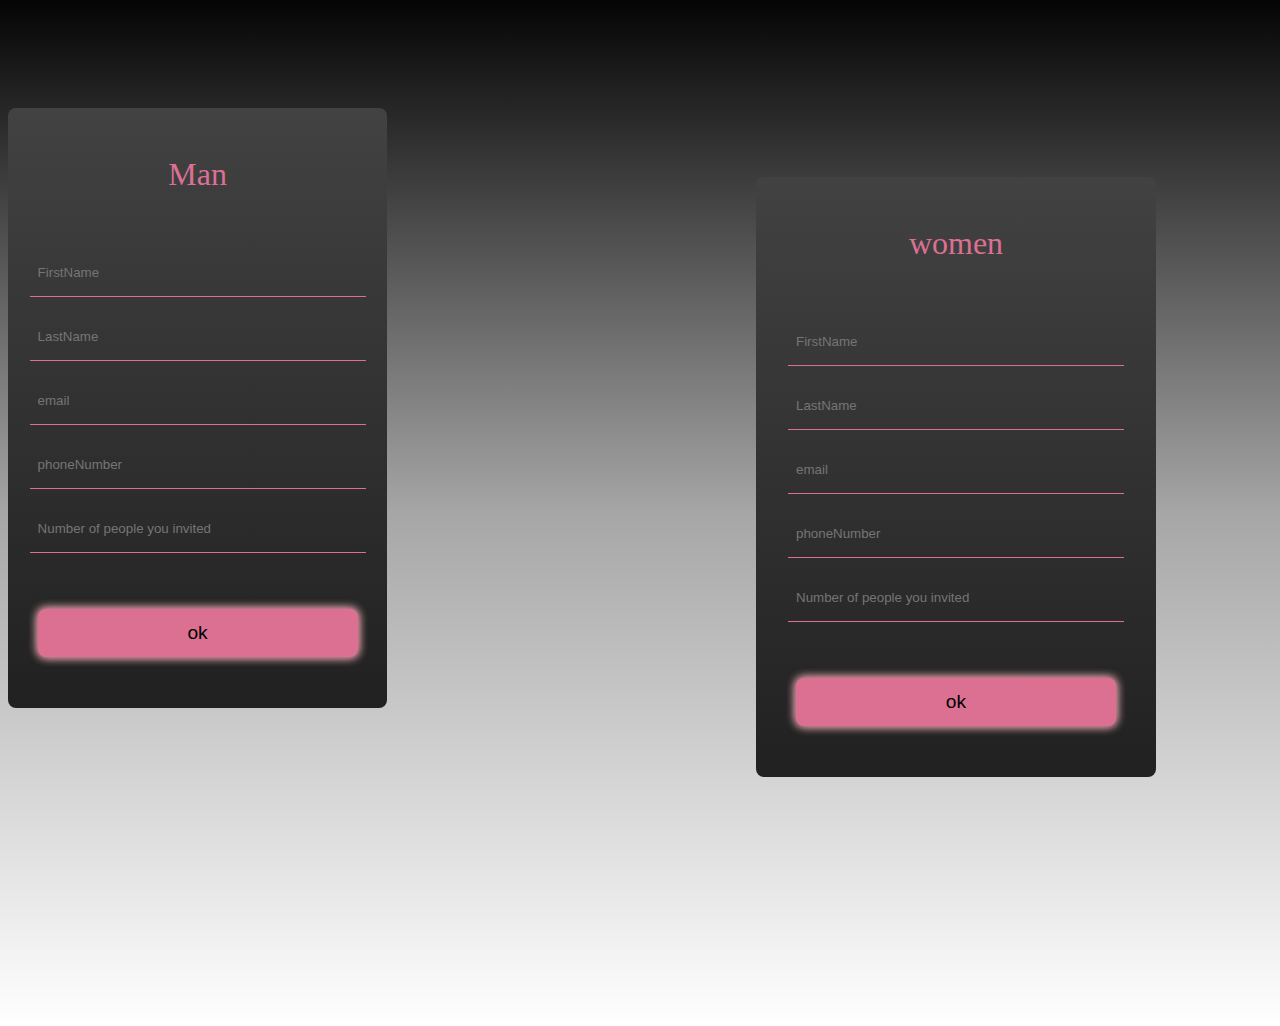
==== contart.html @ debbd113 "done40%" ====
<!DOCTYPE html>
<html lang="en">
<head>
    <meta charset="UTF-8">
    <meta name="viewport" content="width=device-width, initial-scale=1.0">
    <link rel="stylesheet" href="contart.css">
    <title>Document</title>
</head>
<body>
    <div class="men">
        <form class="formM" action="">
            <p class="title">Man</p>
            <input placeholder="FirstName" class="username input" type="text">
            <input placeholder="LastName" class="username input" type="text">
            <input placeholder="email" class=" username input" type="email">
            <input placeholder="phoneNumber" class="username input" type="number">
            <input placeholder="Number of people you invited" class="username input" type="number">
            <button class="btn" type="submit">ok</button>
        </form>
    </div>
    <div class="women">
        <form class="formW" action="">
            <p class="title">women</p>
            <input placeholder="FirstName" class="username input" type="text">
            <input placeholder="LastName" class="username input" type="text">
            <input placeholder="email" class=" username input" type="email">
            <input placeholder="phoneNumber" class="username input" type="number">
            <input placeholder="Number of people you invited" class="username input" type="number">
            <button class="btn" type="submit">ok</button>
        </form>
    </div>
</body>
</html>
---- contart.css ----
body{
    padding-top: 100px; 
    height: 910px; 
    background: linear-gradient(#000000fb, #00000059, transparent), url("https://scontent.ftun14-1.fna.fbcdn.net/v/t39.30808-6/368003228_838346017740961_6532836398386097145_n.jpg?_nc_cat=102&ccb=1-7&_nc_sid=5f2048&_nc_ohc=3JjwQperxpMAX9u0bwL&_nc_ht=scontent.ftun14-1.fna&oh=00_AfDxGzvEiBJ7hRl9Wq44_Z9TQiPnQ16g_jz0-GvEoYDHyA&oe=65604F66") no-repeat center; 
    background-size:100%
}
::selection {
  background-color: gray;
}

.men {
  margin: 0 auto;
  display: flex;
  justify-content: center;
  align-items: center;
}

.formM{
    position: relative;
    margin-right: 70%;
    margin-top:%;
margin-left: %;
  width: 400px;
  height: 600px;
  background-image: linear-gradient(to bottom, #424242,#212121);
  display: flex;
  align-items: center;
  flex-direction: column;
  border-radius: 0.5rem;
}

.title {
  color: palevioletred;
  margin: 3rem 0;
  font-size: 2rem;
}

.input {
  margin: 0.5rem 0;
  padding: 1rem 0.5rem;
  width: 20rem;
  background-color: inherit;
  color: white;
  border: none;
  outline: none;
}

.username {
  border-bottom: 1px solid palevioletred;
  transition: all 400ms;
}

.username:hover {
  background-color: #424242;
  border: none;
  border-radius: 0.5rem;
}



.btn {
  height: 3rem;
  width: 20rem;
  margin-top: 3rem;
  background-color:  palevioletred;
  border-radius: 0.5rem;
  border: none;
  font-size: 1.2rem;
  transition: all 400ms;
  box-shadow: 0 0 10px  palevioletred, 0 0 10px antiquewhite;
}

.btn:hover {
  background-color:  palevioletred;
  box-shadow: none;
}
.women{
    margin: 0 auto;
    display: flex;
    justify-content: center;
    align-items: center;
}
.formW{
    position: relative;
    margin-right: -50%;
    margin-top: -42%;
  width: 400px;
  height: 600px;
  background-image: linear-gradient(to bottom, #424242,#212121);
  display: flex;
  align-items: center;
  flex-direction: column;
  border-radius: 0.5rem;
}
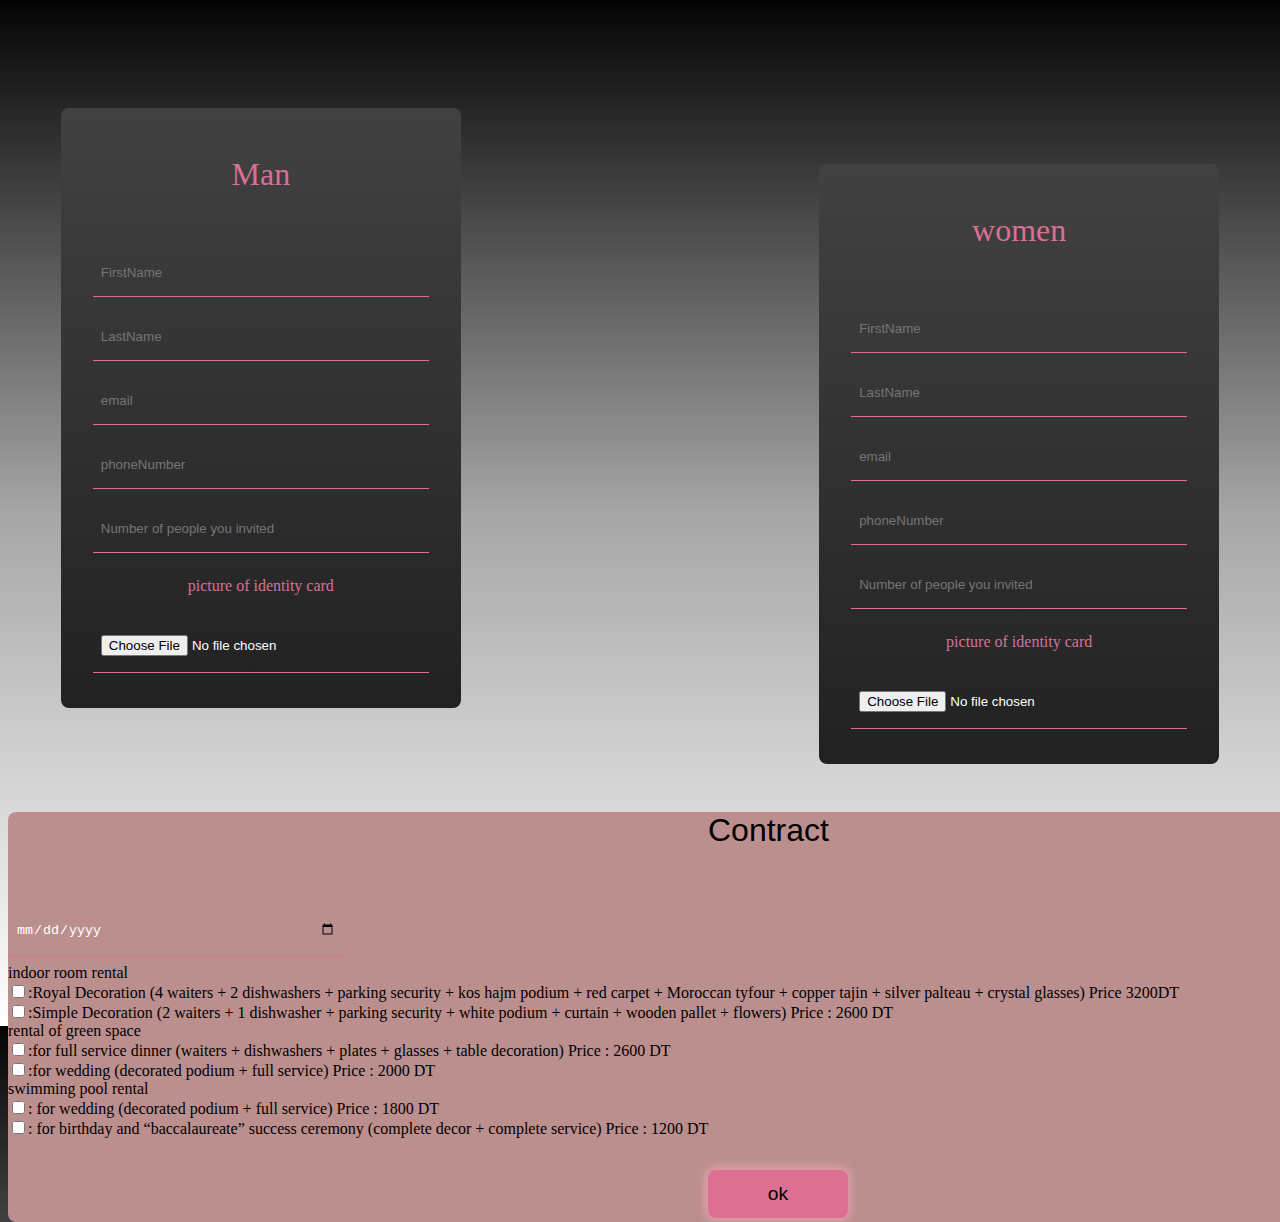
==== commit 4e6c5375: "done100%" ====
--- a/contart.html
+++ b/contart.html
@@ -4,18 +4,18 @@
     <meta charset="UTF-8">
     <meta name="viewport" content="width=device-width, initial-scale=1.0">
     <link rel="stylesheet" href="contart.css">
-    <title>Document</title>
+    <title>Contract</title>
 </head>
 <body>
     <div class="men">
-        <form class="formM" action="">
+        <form class="formM">
             <p class="title">Man</p>
             <input placeholder="FirstName" class="username input" type="text">
             <input placeholder="LastName" class="username input" type="text">
-            <input placeholder="email" class=" username input" type="email">
+            <input placeholder="email" class=" username input" type="email" >
             <input placeholder="phoneNumber" class="username input" type="number">
-            <input placeholder="Number of people you invited" class="username input" type="number">
-            <button class="btn" type="submit">ok</button>
+            <input placeholder="Number of people you invited" class="username input" type="number"><p style="color:palevioletred;">picture of identity card</p>
+            <input placeholder="" class="username input" type="file"> 
         </form>
     </div>
     <div class="women">
@@ -25,9 +25,26 @@
             <input placeholder="LastName" class="username input" type="text">
             <input placeholder="email" class=" username input" type="email">
             <input placeholder="phoneNumber" class="username input" type="number">
-            <input placeholder="Number of people you invited" class="username input" type="number">
-            <button class="btn" type="submit">ok</button>
+            <input placeholder="Number of people you invited" class="username input" type="number"> <p style="color:palevioletred;">picture of identity card</p>
+            <input placeholder="" class="username input" type="file">  
         </form>
     </div>
+    <div class="contrat">
+        <form class="formC" action="">
+            <p class="title1">Contract</p>
+            <input type="date" class="username input"> <br>
+            indoor room rental<br>
+           <input type="checkbox">:Royal Decoration (4 waiters + 2 dishwashers + parking security + kos hajm podium + red carpet + Moroccan tyfour + copper tajin + silver palteau + crystal glasses) Price 3200DT<br> 
+           <input type="checkbox">:Simple Decoration (2 waiters + 1 dishwasher + parking security + white podium + curtain + wooden pallet + flowers)  Price : 2600 DT<br>
+           rental of green space <br>
+           <input type="checkbox">:for full service dinner (waiters + dishwashers + plates + glasses + table decoration) Price : 2600 DT <br>
+           <input type="checkbox">:for wedding (decorated podium + full service)  Price : 2000 DT<br>
+           swimming pool rental<br>
+           <input type="checkbox">: for wedding (decorated podium + full service) Price : 1800 DT<br>
+           <input type="checkbox">: for birthday and “baccalaureate” success ceremony (complete decor + complete service) Price : 1200 DT <br>
+           <button class="btn1" onclick="ok()">ok</button>
+    </div>
+    <script src="main.js"></script>
+    <script src="https://code.jquery.com/jquery-3.7.1.slim.js" integrity="sha256-UgvvN8vBkgO0luPSUl2s8TIlOSYRoGFAX4jlCIm9Adc=" crossorigin="anonymous"></script>
 </body>
 </html>--- a/contart.css
+++ b/contart.css
@@ -9,17 +9,13 @@
 }
 
 .men {
-  margin: 0 auto;
+  margin-left: -60%;
   display: flex;
   justify-content: center;
   align-items: center;
 }
 
 .formM{
-    position: relative;
-    margin-right: 70%;
-    margin-top:%;
-margin-left: %;
   width: 400px;
   height: 600px;
   background-image: linear-gradient(to bottom, #424242,#212121);
@@ -56,8 +52,6 @@
   border-radius: 0.5rem;
 }
 
-
-
 .btn {
   height: 3rem;
   width: 20rem;
@@ -75,15 +69,13 @@
   box-shadow: none;
 }
 .women{
-    margin: 0 auto;
+    margin-left: 60%;
+    margin-top: -43%;
     display: flex;
     justify-content: center;
     align-items: center;
 }
 .formW{
-    position: relative;
-    margin-right: -50%;
-    margin-top: -42%;
   width: 400px;
   height: 600px;
   background-image: linear-gradient(to bottom, #424242,#212121);
@@ -91,4 +83,44 @@
   align-items: center;
   flex-direction: column;
   border-radius: 0.5rem;
-}+}
+.men {
+  margin-left: -60%;
+  display: flex;
+  justify-content: center;
+  align-items: center;
+}
+
+.formC{
+  width: 1400px;
+  height: 410px;
+  background-color:rosybrown;
+  border-radius: 0.5rem;
+  flex-direction: column;
+  align-items: center;
+  display:flexbox;
+}
+.btn1{
+  height: 3rem;
+  width: 10%;
+  margin-top: 2rem;
+  background-color:  palevioletred;
+  border-radius: 0.5rem;
+  border: none;
+  font-size: 1.2rem;
+  transition: all 400ms;
+  box-shadow: 0 0 10px  palevioletred, 0 0 10px antiquewhite;
+  margin-left: 50%;
+
+}
+.btn1:hover {
+  background-color:  palevioletred;
+  box-shadow: none;
+}
+.title1{
+  color: black;
+  font-family: 'Segoe UI', Tahoma, Geneva, Verdana, sans-serif;
+  margin: 3rem 0;
+  font-size: 2rem;
+  margin-left: 50%;
+}
